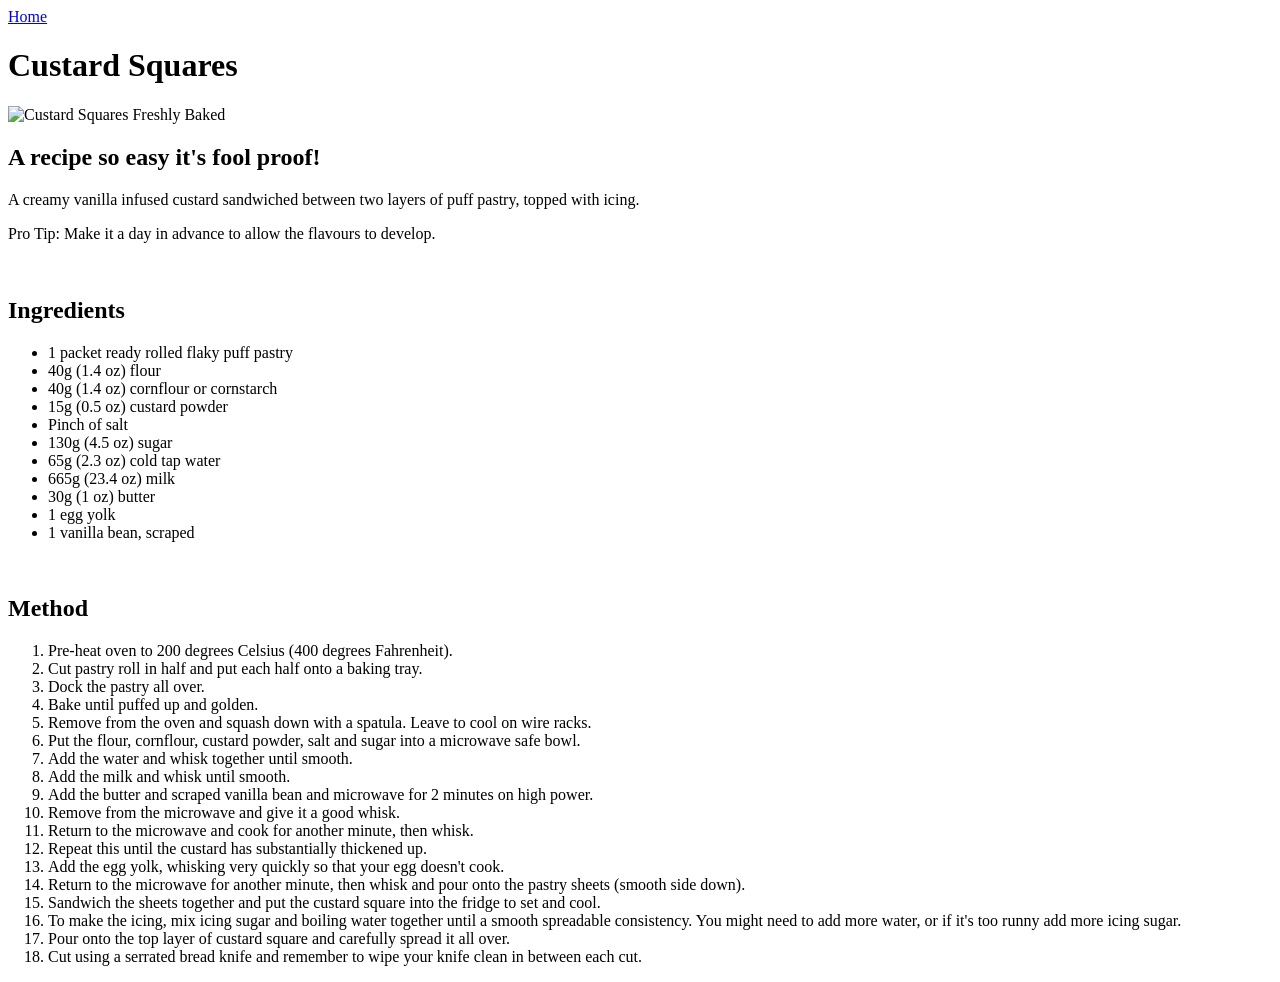
==== recipes/custard-square.html @ 952233ce "HTML and navigation setup for 4 pages Added Landing page and three recipes, custard squares, egg fri" ====
<!doctype html>
<html lang="en">
    <head>
        <meta charset="UTF-8" />
        <meta name="viewport" content="width=device-width, initial-scale=1.0" />
        <title>Custard Squares</title>
    </head>
    <body>
        <a href="../index.html">Home</a>
        <h1>Custard Squares</h1>
        <img
            src="https://storage.ghost.io/c/14/e5/14e54dda-2672-4423-a0f0-632d047aeded/content/images/size/w1140/2023/06/DSC_6307.JPG"
            alt="Custard Squares Freshly Baked"
            width="500"
        />
        <!-- Image Source: https://www.easypeasy.co/recipes/custard-square/, 28/04/26 -->
        <h2>A recipe so easy it's fool proof!</h2>
        <p>
            A creamy vanilla infused custard sandwiched between two layers of
            puff pastry, topped with icing.
        </p>
        <p>
            Pro Tip: Make it a day in advance to allow the flavours to develop.
        </p>
        <br />
        <h2>Ingredients</h2>
        <ul>
            <li>1 packet ready rolled flaky puff pastry</li>
            <li>40g (1.4 oz) flour</li>
            <li>40g (1.4 oz) cornflour or cornstarch</li>
            <li>15g (0.5 oz) custard powder</li>
            <li>Pinch of salt</li>
            <li>130g (4.5 oz) sugar</li>
            <li>65g (2.3 oz) cold tap water</li>
            <li>665g (23.4 oz) milk</li>
            <li>30g (1 oz) butter</li>
            <li>1 egg yolk</li>
            <li>1 vanilla bean, scraped</li>
        </ul>
        <br />
        <h2>Method</h2>
        <ol>
            <li>
                Pre-heat oven to 200 degrees Celsius (400 degrees Fahrenheit).
            </li>
            <li>
                Cut pastry roll in half and put each half onto a baking tray.
            </li>
            <li>Dock the pastry all over.</li>
            <li>Bake until puffed up and golden.</li>
            <li>
                Remove from the oven and squash down with a spatula. Leave to
                cool on wire racks.
            </li>
            <li>
                Put the flour, cornflour, custard powder, salt and sugar into a
                microwave safe bowl.
            </li>
            <li>Add the water and whisk together until smooth.</li>
            <li>Add the milk and whisk until smooth.</li>
            <li>
                Add the butter and scraped vanilla bean and microwave for 2
                minutes on high power.
            </li>
            <li>Remove from the microwave and give it a good whisk.</li>
            <li>
                Return to the microwave and cook for another minute, then whisk.
            </li>
            <li>
                Repeat this until the custard has substantially thickened up.
            </li>
            <li>
                Add the egg yolk, whisking very quickly so that your egg doesn't
                cook.
            </li>
            <li>
                Return to the microwave for another minute, then whisk and pour
                onto the pastry sheets (smooth side down).
            </li>
            <li>
                Sandwich the sheets together and put the custard square into the
                fridge to set and cool.
            </li>
            <li>
                To make the icing, mix icing sugar and boiling water together
                until a smooth spreadable consistency. You might need to add
                more water, or if it's too runny add more icing sugar.
            </li>
            <li>
                Pour onto the top layer of custard square and carefully spread
                it all over.
            </li>
            <li>
                Cut using a serrated bread knife and remember to wipe your knife
                clean in between each cut.
            </li>
        </ol>
    </body>
</html>
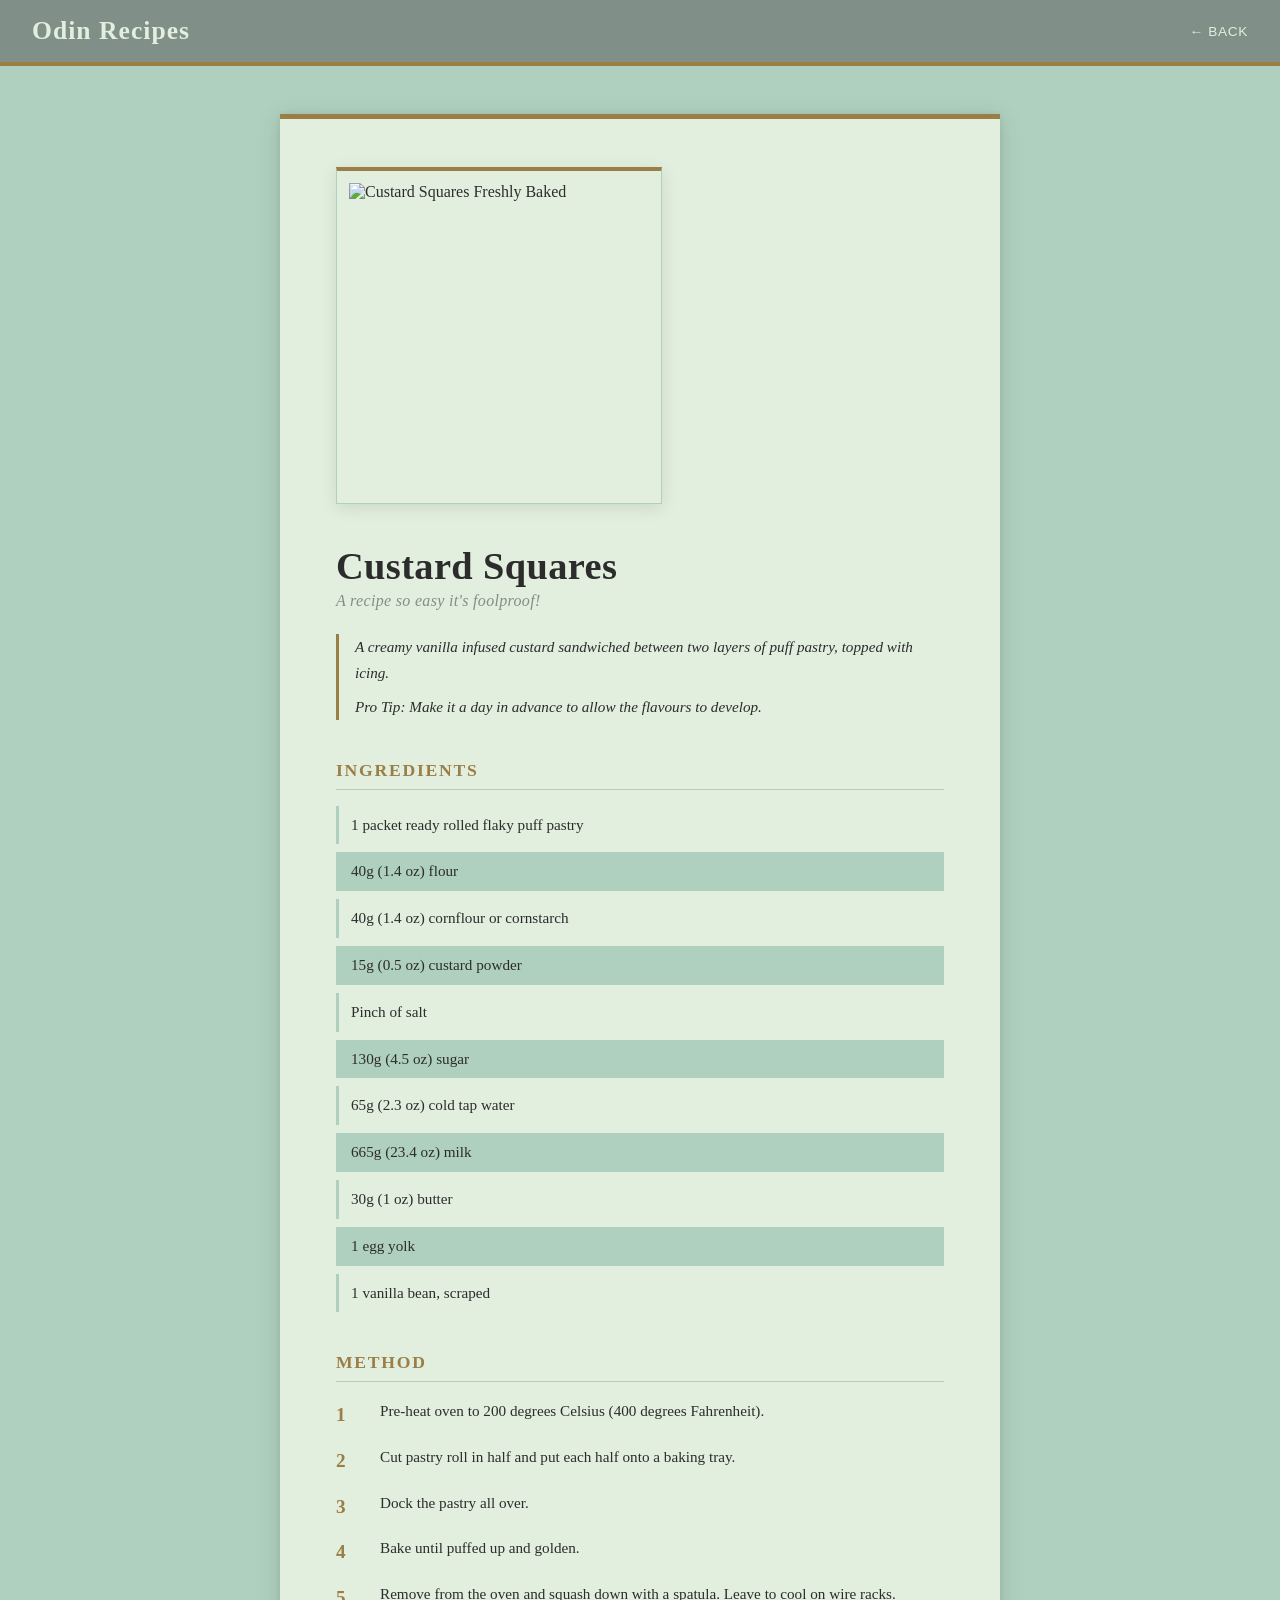
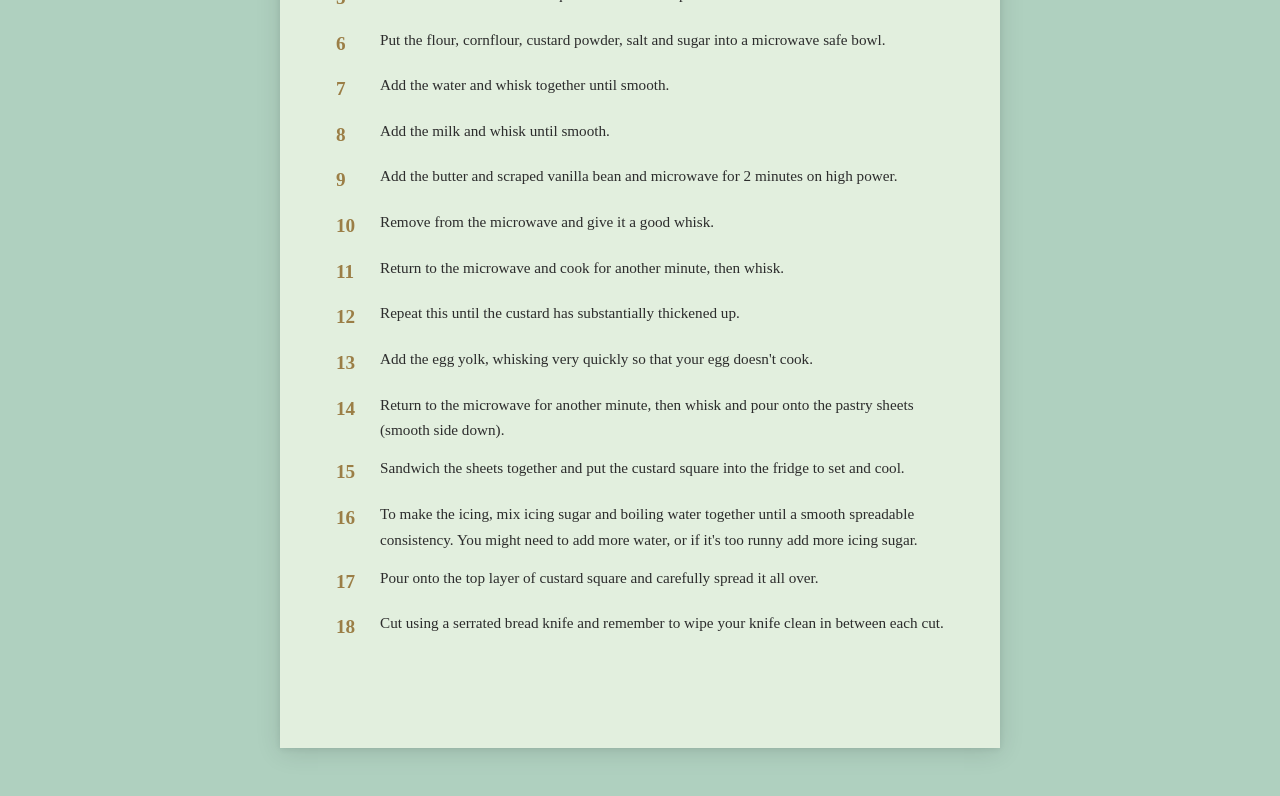
==== commit cf650296: "added css styles for recipe pages & fixed typos" ====
--- a/recipes/custard-square.html
+++ b/recipes/custard-square.html
@@ -3,97 +3,121 @@
     <head>
         <meta charset="UTF-8" />
         <meta name="viewport" content="width=device-width, initial-scale=1.0" />
+        <link rel="stylesheet" href="../styles.css" />
         <title>Custard Squares</title>
     </head>
-    <body>
-        <a href="../index.html">Home</a>
-        <h1>Custard Squares</h1>
-        <img
-            src="https://storage.ghost.io/c/14/e5/14e54dda-2672-4423-a0f0-632d047aeded/content/images/size/w1140/2023/06/DSC_6307.JPG"
-            alt="Custard Squares Freshly Baked"
-            width="500"
-        />
-        <!-- Image Source: https://www.easypeasy.co/recipes/custard-square/, 28/04/26 -->
-        <h2>A recipe so easy it's fool proof!</h2>
-        <p>
-            A creamy vanilla infused custard sandwiched between two layers of
-            puff pastry, topped with icing.
-        </p>
-        <p>
-            Pro Tip: Make it a day in advance to allow the flavours to develop.
-        </p>
-        <br />
-        <h2>Ingredients</h2>
-        <ul>
-            <li>1 packet ready rolled flaky puff pastry</li>
-            <li>40g (1.4 oz) flour</li>
-            <li>40g (1.4 oz) cornflour or cornstarch</li>
-            <li>15g (0.5 oz) custard powder</li>
-            <li>Pinch of salt</li>
-            <li>130g (4.5 oz) sugar</li>
-            <li>65g (2.3 oz) cold tap water</li>
-            <li>665g (23.4 oz) milk</li>
-            <li>30g (1 oz) butter</li>
-            <li>1 egg yolk</li>
-            <li>1 vanilla bean, scraped</li>
-        </ul>
-        <br />
-        <h2>Method</h2>
-        <ol>
-            <li>
-                Pre-heat oven to 200 degrees Celsius (400 degrees Fahrenheit).
-            </li>
-            <li>
-                Cut pastry roll in half and put each half onto a baking tray.
-            </li>
-            <li>Dock the pastry all over.</li>
-            <li>Bake until puffed up and golden.</li>
-            <li>
-                Remove from the oven and squash down with a spatula. Leave to
-                cool on wire racks.
-            </li>
-            <li>
-                Put the flour, cornflour, custard powder, salt and sugar into a
-                microwave safe bowl.
-            </li>
-            <li>Add the water and whisk together until smooth.</li>
-            <li>Add the milk and whisk until smooth.</li>
-            <li>
-                Add the butter and scraped vanilla bean and microwave for 2
-                minutes on high power.
-            </li>
-            <li>Remove from the microwave and give it a good whisk.</li>
-            <li>
-                Return to the microwave and cook for another minute, then whisk.
-            </li>
-            <li>
-                Repeat this until the custard has substantially thickened up.
-            </li>
-            <li>
-                Add the egg yolk, whisking very quickly so that your egg doesn't
-                cook.
-            </li>
-            <li>
-                Return to the microwave for another minute, then whisk and pour
-                onto the pastry sheets (smooth side down).
-            </li>
-            <li>
-                Sandwich the sheets together and put the custard square into the
-                fridge to set and cool.
-            </li>
-            <li>
-                To make the icing, mix icing sugar and boiling water together
-                until a smooth spreadable consistency. You might need to add
-                more water, or if it's too runny add more icing sugar.
-            </li>
-            <li>
-                Pour onto the top layer of custard square and carefully spread
-                it all over.
-            </li>
-            <li>
-                Cut using a serrated bread knife and remember to wipe your knife
-                clean in between each cut.
-            </li>
-        </ol>
+    <body class="recipe-page">
+        <div class="header">
+            <div class="top-bar">
+                <div class="title">
+                    <h1>Odin Recipes</h1>
+                </div>
+                <div class="nav">
+                    <a href="../index.html" class="nav-back">&larr; Back</a>
+                </div>
+            </div>
+        </div>
+        <div class="recipe">
+            <div class="image-card">
+                <img
+                    src="https://storage.ghost.io/c/14/e5/14e54dda-2672-4423-a0f0-632d047aeded/content/images/size/w1140/2023/06/DSC_6307.JPG"
+                    alt="Custard Squares Freshly Baked"
+                    width="500"
+                />
+                <!-- Image Source: https://www.easypeasy.co/recipes/custard-square/, 28/04/26 -->
+            </div>
+            <h1>Custard Squares</h1>
+            <h2>A recipe so easy it's foolproof!</h2>
+            <div class="subtext">
+                <p>
+                    A creamy vanilla infused custard sandwiched between two
+                    layers of puff pastry, topped with icing.
+                </p>
+                <p>
+                    Pro Tip: Make it a day in advance to allow the flavours to
+                    develop.
+                </p>
+            </div>
+            <div class="ingredients">
+                <h2>Ingredients</h2>
+                <ul>
+                    <li>1 packet ready rolled flaky puff pastry</li>
+                    <li>40g (1.4 oz) flour</li>
+                    <li>40g (1.4 oz) cornflour or cornstarch</li>
+                    <li>15g (0.5 oz) custard powder</li>
+                    <li>Pinch of salt</li>
+                    <li>130g (4.5 oz) sugar</li>
+                    <li>65g (2.3 oz) cold tap water</li>
+                    <li>665g (23.4 oz) milk</li>
+                    <li>30g (1 oz) butter</li>
+                    <li>1 egg yolk</li>
+                    <li>1 vanilla bean, scraped</li>
+                </ul>
+            </div>
+            <div class="method">
+                <h2>Method</h2>
+                <ol>
+                    <li>
+                        Pre-heat oven to 200 degrees Celsius (400 degrees
+                        Fahrenheit).
+                    </li>
+                    <li>
+                        Cut pastry roll in half and put each half onto a baking
+                        tray.
+                    </li>
+                    <li>Dock the pastry all over.</li>
+                    <li>Bake until puffed up and golden.</li>
+                    <li>
+                        Remove from the oven and squash down with a spatula.
+                        Leave to cool on wire racks.
+                    </li>
+                    <li>
+                        Put the flour, cornflour, custard powder, salt and sugar
+                        into a microwave safe bowl.
+                    </li>
+                    <li>Add the water and whisk together until smooth.</li>
+                    <li>Add the milk and whisk until smooth.</li>
+                    <li>
+                        Add the butter and scraped vanilla bean and microwave
+                        for 2 minutes on high power.
+                    </li>
+                    <li>Remove from the microwave and give it a good whisk.</li>
+                    <li>
+                        Return to the microwave and cook for another minute,
+                        then whisk.
+                    </li>
+                    <li>
+                        Repeat this until the custard has substantially
+                        thickened up.
+                    </li>
+                    <li>
+                        Add the egg yolk, whisking very quickly so that your egg
+                        doesn't cook.
+                    </li>
+                    <li>
+                        Return to the microwave for another minute, then whisk
+                        and pour onto the pastry sheets (smooth side down).
+                    </li>
+                    <li>
+                        Sandwich the sheets together and put the custard square
+                        into the fridge to set and cool.
+                    </li>
+                    <li>
+                        To make the icing, mix icing sugar and boiling water
+                        together until a smooth spreadable consistency. You
+                        might need to add more water, or if it's too runny add
+                        more icing sugar.
+                    </li>
+                    <li>
+                        Pour onto the top layer of custard square and carefully
+                        spread it all over.
+                    </li>
+                    <li>
+                        Cut using a serrated bread knife and remember to wipe
+                        your knife clean in between each cut.
+                    </li>
+                </ol>
+            </div>
+        </div>
     </body>
 </html>
--- a/styles.css
+++ b/styles.css
@@ -0,0 +1,281 @@
+/* === Base === */
+* {
+    box-sizing: border-box;
+    margin: 0;
+    padding: 0;
+}
+
+body {
+    background-color: #e2efde;
+    font-family: Georgia, "Times New Roman", serif;
+    color: #2c2c2c;
+    min-height: 100vh;
+}
+
+/* === Header === */
+.top-bar {
+    background-color: #808f87;
+    display: flex;
+    justify-content: space-between;
+    align-items: center;
+    padding: 16px 32px;
+    border-bottom: 4px solid #9b7e46;
+}
+
+.top-bar h1 {
+    color: #e2efde;
+    font-size: 1.6rem;
+    letter-spacing: 0.04em;
+}
+
+.nav-cta {
+    display: inline-block;
+    padding: 8px 20px;
+    background-color: #f4b266;
+    color: #2c2c2c;
+    text-decoration: none;
+    font-family: Arial, sans-serif;
+    font-size: 0.85rem;
+    font-weight: bold;
+    letter-spacing: 0.07em;
+    text-transform: uppercase;
+    border-radius: 6px;
+    border: 2px solid #f4b266;
+    transition:
+        background-color 0.2s ease,
+        color 0.2s ease,
+        border-color 0.2s ease;
+}
+
+.nav-cta:hover {
+    background-color: transparent;
+    color: #f4b266;
+}
+
+/* === Recipe List === */
+.recipe-list {
+    max-width: 860px;
+    margin: 48px auto;
+    padding: 0 24px;
+    display: flex;
+    flex-direction: column;
+    gap: 20px;
+}
+
+/* === Recipe Card === */
+.recipe-card {
+    display: flex;
+    flex-direction: row;
+    align-items: stretch;
+    height: 180px;
+    text-decoration: none;
+    color: inherit;
+    background-color: #afd0bf;
+    border-radius: 12px;
+    overflow: hidden;
+    border: 2px solid #afd0bf;
+    box-shadow: 0 2px 10px rgba(0, 0, 0, 0.1);
+    transition:
+        transform 0.2s ease,
+        box-shadow 0.2s ease,
+        border-color 0.2s ease;
+}
+
+.recipe-card:hover {
+    transform: translateY(-4px);
+    box-shadow: 0 10px 28px rgba(0, 0, 0, 0.15);
+    border-color: #f4b266;
+}
+
+.recipe-card img {
+    width: 220px;
+    height: 100%;
+    object-fit: cover;
+    flex-shrink: 0;
+}
+
+.recipe-info {
+    padding: 24px 28px;
+    display: flex;
+    flex-direction: column;
+    justify-content: center;
+    gap: 10px;
+    background-color: #afd0bf;
+}
+
+.recipe-info h2 {
+    font-size: 1.35rem;
+    color: #9b7e46;
+}
+
+.recipe-info p {
+    font-size: 0.95rem;
+    line-height: 1.65;
+    color: #2c2c2c;
+}
+
+.recipe-cta {
+    display: inline-block;
+    margin-top: 6px;
+    font-size: 0.8rem;
+    font-family: Arial, sans-serif;
+    font-weight: bold;
+    letter-spacing: 0.07em;
+    text-transform: uppercase;
+    color: #808f87;
+    transition: color 0.2s;
+}
+
+.recipe-card:hover .recipe-cta {
+    color: #f4b266;
+}
+
+/* === Back Link === */
+.nav-back {
+    color: #e2efde;
+    text-decoration: none;
+    font-family: Arial, sans-serif;
+    font-size: 0.85rem;
+    letter-spacing: 0.05em;
+    text-transform: uppercase;
+    border-bottom: 1px solid transparent;
+    transition: border-color 0.2s;
+}
+
+.nav-back:hover {
+    border-color: #e2efde;
+}
+
+/* === Recipe Page === */
+body.recipe-page {
+    background-color: #afd0bf;
+}
+
+.recipe {
+    max-width: 720px;
+    margin: 48px auto;
+    padding: 48px 56px 64px;
+    background-color: #e2efde;
+    box-shadow:
+        0 4px 24px rgba(0, 0, 0, 0.12),
+        0 1px 6px rgba(0, 0, 0, 0.08);
+    border-top: 5px solid #9b7e46;
+}
+
+.recipe > h1 {
+    font-size: 2.4rem;
+    color: #2c2c2c;
+    margin-top: 40px;
+    margin-bottom: 4px;
+    letter-spacing: 0.01em;
+}
+
+.recipe > h2 {
+    font-size: 1rem;
+    font-style: italic;
+    font-weight: normal;
+    color: #808f87;
+    margin-bottom: 24px;
+    letter-spacing: 0.02em;
+}
+
+.recipe .subtext {
+    border-left: 3px solid #9b7e46;
+    padding-left: 16px;
+    margin-bottom: 40px;
+    display: flex;
+    flex-direction: column;
+    gap: 8px;
+}
+
+.recipe .subtext p {
+    font-size: 0.95rem;
+    line-height: 1.7;
+    color: #2c2c2c;
+    font-style: italic;
+}
+
+.recipe .ingredients,
+.recipe .method {
+    margin-bottom: 40px;
+}
+
+.recipe .ingredients h2,
+.recipe .method h2 {
+    font-size: 1.1rem;
+    text-transform: uppercase;
+    letter-spacing: 0.1em;
+    color: #9b7e46;
+    border-bottom: 1px solid #afd0bf;
+    padding-bottom: 8px;
+    margin-bottom: 16px;
+}
+
+.recipe .ingredients ul {
+    list-style: none;
+    padding: 0;
+    display: flex;
+    flex-direction: column;
+    gap: 8px;
+}
+
+.recipe .ingredients ul li {
+    font-size: 0.95rem;
+    line-height: 1.5;
+    color: #2c2c2c;
+    padding: 8px 12px;
+    background-color: #e2efde;
+    border-left: 3px solid #afd0bf;
+}
+
+.recipe .ingredients ul li:nth-child(even) {
+    background-color: #afd0bf;
+}
+
+.recipe .method ol {
+    padding-left: 0;
+    list-style: none;
+    counter-reset: method-counter;
+    display: flex;
+    flex-direction: column;
+    gap: 12px;
+}
+
+.recipe .method ol li {
+    counter-increment: method-counter;
+    display: flex;
+    gap: 16px;
+    font-size: 0.95rem;
+    line-height: 1.7;
+    color: #2c2c2c;
+}
+
+.recipe .method ol li::before {
+    content: counter(method-counter);
+    font-family: Georgia, serif;
+    font-size: 1.2rem;
+    font-weight: bold;
+    color: #9b7e46;
+    min-width: 28px;
+    padding-top: 1px;
+}
+
+.image-card {
+    background-color: #e2efde;
+    display: inline-flex;
+    flex-direction: column;
+    align-items: center;
+    padding: 12px 12px 20px 12px;
+    border: 1px solid #afd0bf;
+    border-top: 4px solid #9b7e46;
+    box-shadow: 0 4px 16px rgba(0, 0, 0, 0.1);
+    gap: 12px;
+    margin: 0 auto;
+}
+
+.image-card img {
+    width: 300px;
+    height: 300px;
+    object-fit: cover;
+    display: block;
+}
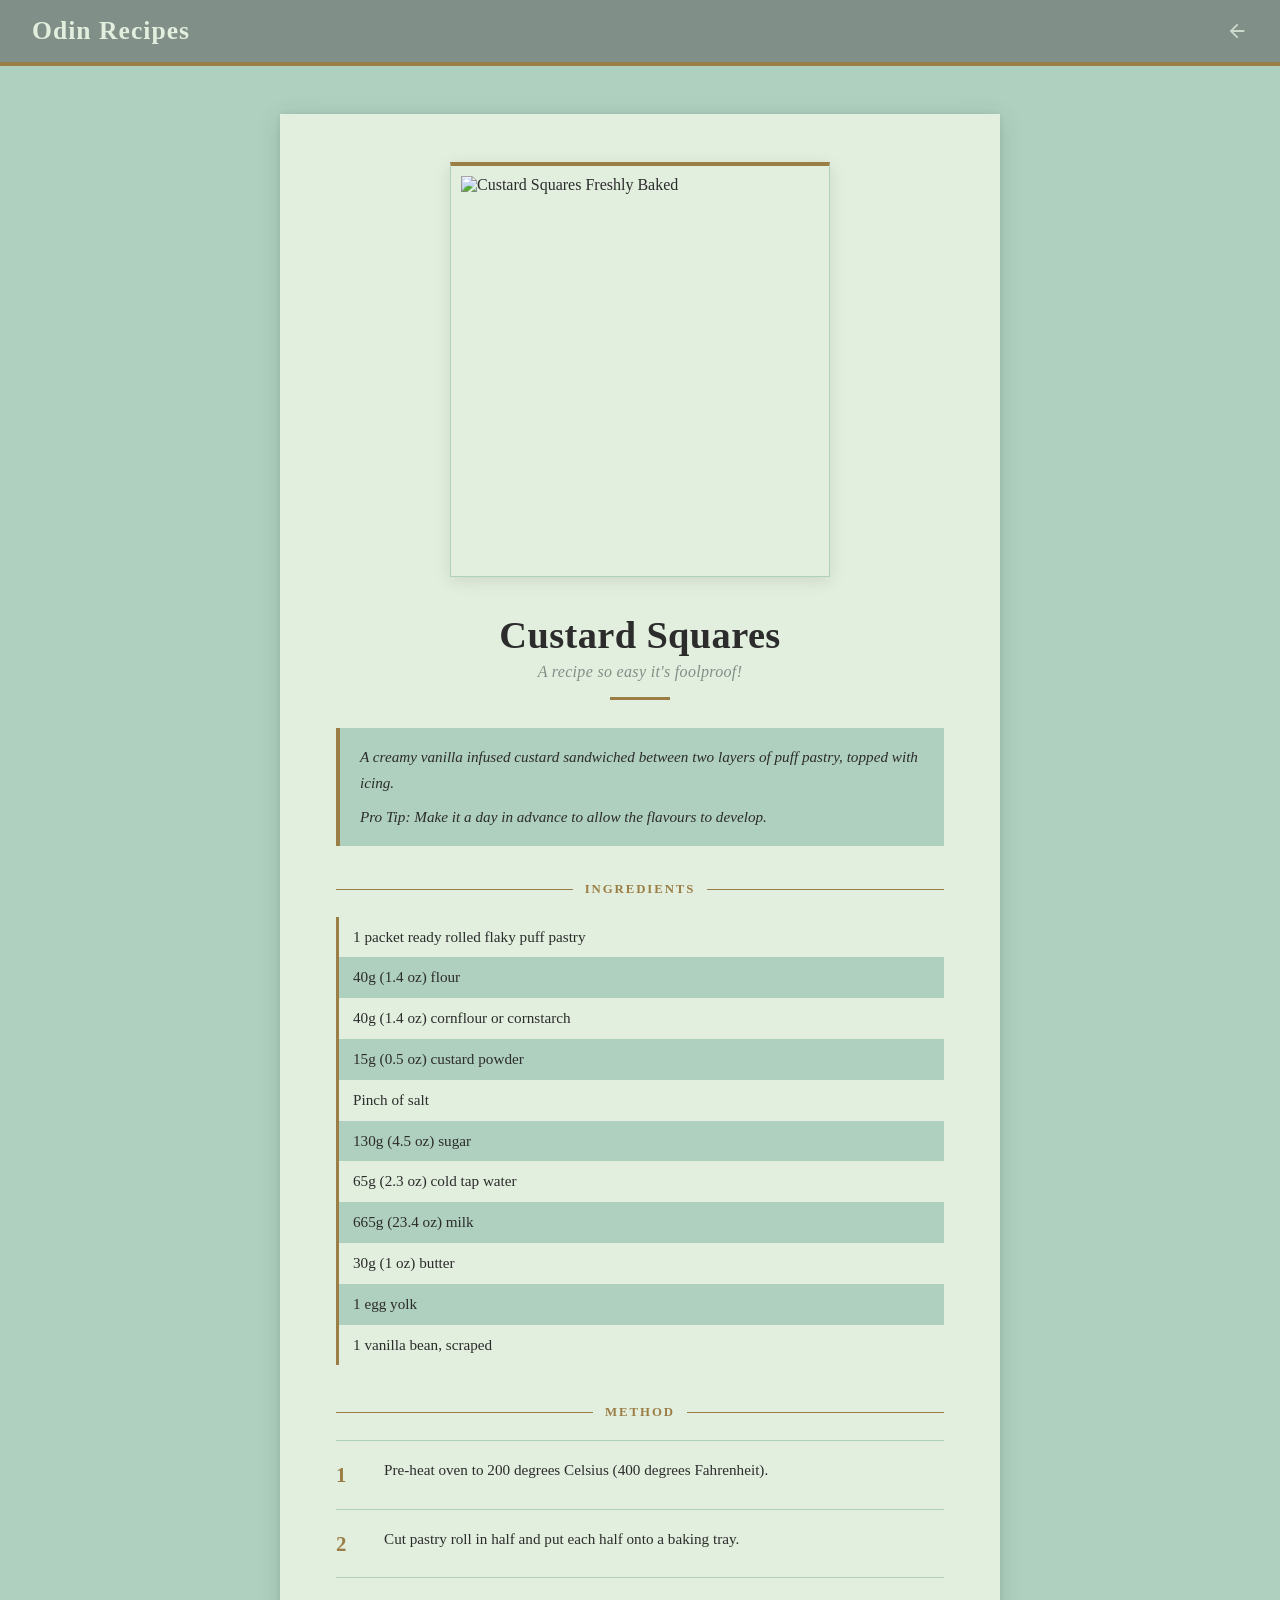
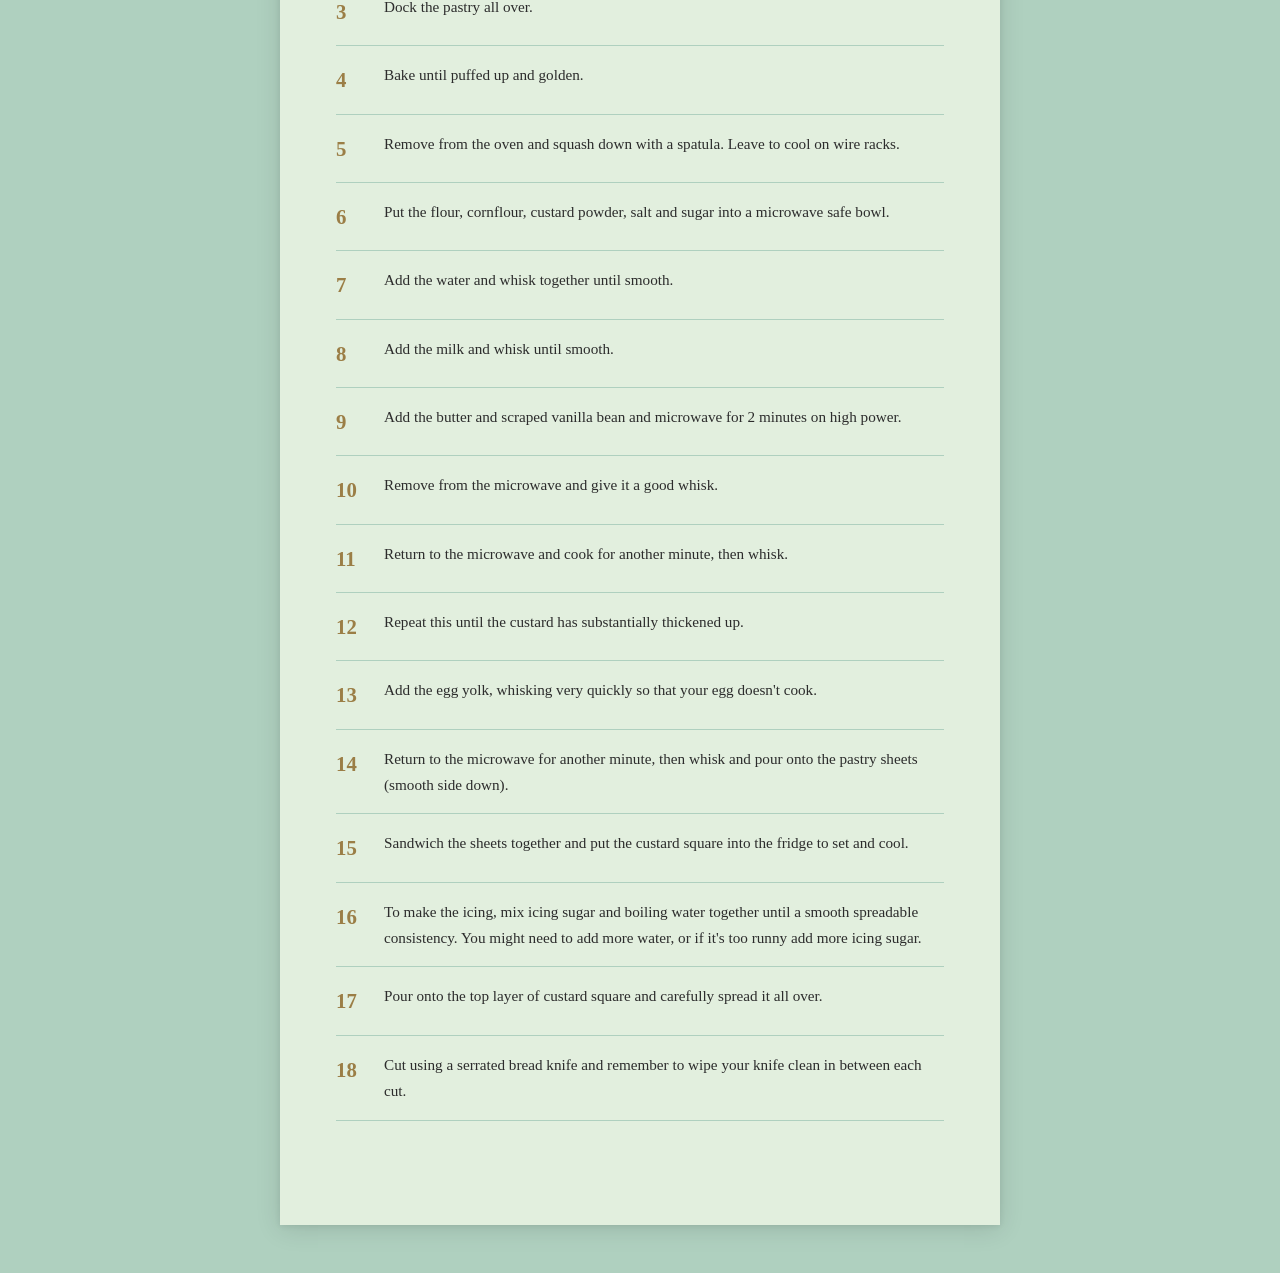
==== commit 04b876e3: "adjusted css to work on mobile and other screen resolutions. Some design improvements also made to a" ====
--- a/recipes/custard-square.html
+++ b/recipes/custard-square.html
@@ -13,7 +13,18 @@
                     <h1>Odin Recipes</h1>
                 </div>
                 <div class="nav">
-                    <a href="../index.html" class="nav-back">&larr; Back</a>
+                    <a href="../index.html" class="nav-back">
+                        <svg
+                            xmlns="http://www.w3.org/2000/svg"
+                            viewBox="0 0 24 24"
+                            fill="currentColor"
+                            aria-label="Back"
+                        >
+                            <path
+                                d="M20 11H7.83l5.59-5.59L12 4l-8 8 8 8 1.41-1.41L7.83 13H20v-2z"
+                            />
+                        </svg>
+                    </a>
                 </div>
             </div>
         </div>
@@ -22,7 +33,6 @@
                 <img
                     src="https://storage.ghost.io/c/14/e5/14e54dda-2672-4423-a0f0-632d047aeded/content/images/size/w1140/2023/06/DSC_6307.JPG"
                     alt="Custard Squares Freshly Baked"
-                    width="500"
                 />
                 <!-- Image Source: https://www.easypeasy.co/recipes/custard-square/, 28/04/26 -->
             </div>
--- a/styles.css
+++ b/styles.css
@@ -1,4 +1,4 @@
-/* === Base === */
+/* --- Base --- */
 * {
     box-sizing: border-box;
     margin: 0;
@@ -12,20 +12,22 @@
     min-height: 100vh;
 }
 
-/* === Header === */
+/* --- Header --- */
 .top-bar {
     background-color: #808f87;
     display: flex;
     justify-content: space-between;
     align-items: center;
-    padding: 16px 32px;
+    padding: 16px clamp(12px, 3vw, 32px);
     border-bottom: 4px solid #9b7e46;
+    gap: 8px;
 }
 
 .top-bar h1 {
     color: #e2efde;
-    font-size: 1.6rem;
+    font-size: clamp(1rem, 2.5vw + 0.5rem, 1.6rem);
     letter-spacing: 0.04em;
+    white-space: nowrap;
 }
 
 .nav-cta {
@@ -35,12 +37,13 @@
     color: #2c2c2c;
     text-decoration: none;
     font-family: Arial, sans-serif;
-    font-size: 0.85rem;
+    font-size: clamp(0.65rem, 1.2vw + 0.3rem, 0.85rem);
     font-weight: bold;
     letter-spacing: 0.07em;
     text-transform: uppercase;
     border-radius: 6px;
     border: 2px solid #f4b266;
+    white-space: nowrap;
     transition:
         background-color 0.2s ease,
         color 0.2s ease,
@@ -52,7 +55,28 @@
     color: #f4b266;
 }
 
-/* === Recipe List === */
+.nav-cta-icon {
+    display: none;
+    width: 20px;
+    height: 20px;
+}
+
+@media (max-width: 520px) {
+    .nav-cta-label {
+        display: none;
+    }
+
+    .nav-cta-icon {
+        display: block;
+    }
+
+    .nav-cta {
+        padding: 8px;
+        border-radius: 50%;
+    }
+}
+
+/* --- Recipe List --- */
 .recipe-list {
     max-width: 860px;
     margin: 48px auto;
@@ -62,7 +86,7 @@
     gap: 20px;
 }
 
-/* === Recipe Card === */
+/* --- Recipe Card --- */
 .recipe-card {
     display: flex;
     flex-direction: row;
@@ -130,23 +154,52 @@
     color: #f4b266;
 }
 
-/* === Back Link === */
+@media (max-width: 520px) {
+    .recipe-list {
+        padding: 0 16px;
+    }
+
+    .recipe-card {
+        flex-direction: column;
+        height: auto;
+    }
+
+    .recipe-card img {
+        width: 100%;
+        height: 200px;
+        flex-shrink: unset;
+    }
+
+    .recipe-info {
+        padding: 16px;
+        justify-content: flex-start;
+    }
+
+    .recipe-info p {
+        display: none;
+    }
+}
+
+/* --- Back Link --- */
 .nav-back {
     color: #e2efde;
     text-decoration: none;
-    font-family: Arial, sans-serif;
-    font-size: 0.85rem;
-    letter-spacing: 0.05em;
-    text-transform: uppercase;
-    border-bottom: 1px solid transparent;
-    transition: border-color 0.2s;
+    display: flex;
+    align-items: center;
+    opacity: 0.8;
+    transition: opacity 0.2s;
 }
 
 .nav-back:hover {
-    border-color: #e2efde;
-}
-
-/* === Recipe Page === */
+    opacity: 1;
+}
+
+.nav-back svg {
+    width: 22px;
+    height: 22px;
+}
+
+/* --- Recipe Page --- */
 body.recipe-page {
     background-color: #afd0bf;
 }
@@ -159,14 +212,36 @@
     box-shadow:
         0 4px 24px rgba(0, 0, 0, 0.12),
         0 1px 6px rgba(0, 0, 0, 0.08);
-    border-top: 5px solid #9b7e46;
-}
-
+}
+
+/* --- Image Card --- */
+.image-card {
+    display: block;
+    width: fit-content;
+    max-width: 380px;
+    margin: 0 auto 36px;
+    padding: 10px 10px 20px;
+    background-color: #e2efde;
+    border: 1px solid #afd0bf;
+    border-top: 4px solid #9b7e46;
+    box-shadow: 0 4px 16px rgba(0, 0, 0, 0.1);
+}
+
+.image-card img {
+    width: 380px;
+    height: 380px;
+    max-width: 100%;
+    object-fit: cover;
+    object-position: center;
+    display: block;
+}
+
+/* --- Title Block --- */
 .recipe > h1 {
     font-size: 2.4rem;
     color: #2c2c2c;
-    margin-top: 40px;
-    margin-bottom: 4px;
+    text-align: center;
+    margin-bottom: 6px;
     letter-spacing: 0.01em;
 }
 
@@ -175,14 +250,27 @@
     font-style: italic;
     font-weight: normal;
     color: #808f87;
+    text-align: center;
+    letter-spacing: 0.02em;
     margin-bottom: 24px;
-    letter-spacing: 0.02em;
-}
-
+}
+
+/* --- Ornamental Divider --- */
+.recipe > h2::after {
+    content: "";
+    display: block;
+    width: 60px;
+    height: 3px;
+    background-color: #9b7e46;
+    margin: 16px auto 0;
+}
+
+/* --- Intro / Subtext --- */
 .recipe .subtext {
-    border-left: 3px solid #9b7e46;
-    padding-left: 16px;
-    margin-bottom: 40px;
+    background-color: #afd0bf;
+    border-left: 4px solid #9b7e46;
+    padding: 16px 20px;
+    margin: 28px 0 36px;
     display: flex;
     flex-direction: column;
     gap: 8px;
@@ -195,6 +283,7 @@
     font-style: italic;
 }
 
+/* --- Section Divider --- */
 .recipe .ingredients,
 .recipe .method {
     margin-bottom: 40px;
@@ -202,80 +291,101 @@
 
 .recipe .ingredients h2,
 .recipe .method h2 {
-    font-size: 1.1rem;
+    font-size: 0.8rem;
     text-transform: uppercase;
-    letter-spacing: 0.1em;
+    letter-spacing: 0.15em;
     color: #9b7e46;
-    border-bottom: 1px solid #afd0bf;
-    padding-bottom: 8px;
-    margin-bottom: 16px;
-}
-
+    text-align: center;
+    margin-bottom: 20px;
+    display: flex;
+    align-items: center;
+    gap: 12px;
+}
+
+.recipe .ingredients h2::before,
+.recipe .ingredients h2::after,
+.recipe .method h2::before,
+.recipe .method h2::after {
+    content: "";
+    flex: 1;
+    height: 1px;
+    background-color: #9b7e46;
+}
+
+/* --- Ingredients --- */
 .recipe .ingredients ul {
     list-style: none;
     padding: 0;
     display: flex;
     flex-direction: column;
-    gap: 8px;
 }
 
 .recipe .ingredients ul li {
     font-size: 0.95rem;
     line-height: 1.5;
     color: #2c2c2c;
-    padding: 8px 12px;
+    padding: 9px 14px;
+    border-left: 3px solid #9b7e46;
     background-color: #e2efde;
-    border-left: 3px solid #afd0bf;
 }
 
 .recipe .ingredients ul li:nth-child(even) {
     background-color: #afd0bf;
 }
 
+/* --- Method --- */
 .recipe .method ol {
     padding-left: 0;
     list-style: none;
     counter-reset: method-counter;
     display: flex;
     flex-direction: column;
-    gap: 12px;
 }
 
 .recipe .method ol li {
     counter-increment: method-counter;
     display: flex;
-    gap: 16px;
+    gap: 20px;
+    align-items: flex-start;
+    padding: 16px 0;
+    border-bottom: 1px solid #afd0bf;
     font-size: 0.95rem;
     line-height: 1.7;
     color: #2c2c2c;
+}
+
+.recipe .method ol li:first-child {
+    border-top: 1px solid #afd0bf;
 }
 
 .recipe .method ol li::before {
     content: counter(method-counter);
     font-family: Georgia, serif;
-    font-size: 1.2rem;
+    font-size: 1.3rem;
     font-weight: bold;
     color: #9b7e46;
     min-width: 28px;
-    padding-top: 1px;
-}
-
-.image-card {
-    background-color: #e2efde;
-    display: inline-flex;
-    flex-direction: column;
-    align-items: center;
-    padding: 12px 12px 20px 12px;
-    border: 1px solid #afd0bf;
-    border-top: 4px solid #9b7e46;
-    box-shadow: 0 4px 16px rgba(0, 0, 0, 0.1);
-    gap: 12px;
-    margin: 0 auto;
-}
-
-.image-card img {
-    width: 300px;
-    height: 300px;
-    object-fit: cover;
-    display: block;
-}
+    line-height: 1.7;
+}
+
+/* --- Recipe Page Mobile --- */
+@media (max-width: 700px) {
+    .recipe {
+        margin: 0;
+        padding: 32px 24px 48px;
+    }
+
+    .recipe > h1 {
+        font-size: 1.8rem;
+    }
+
+    .image-card {
+        width: 100%;
+    }
+
+    .image-card img {
+        width: 100%;
+        height: auto;
+        aspect-ratio: 1 / 1;
+    }
+}
